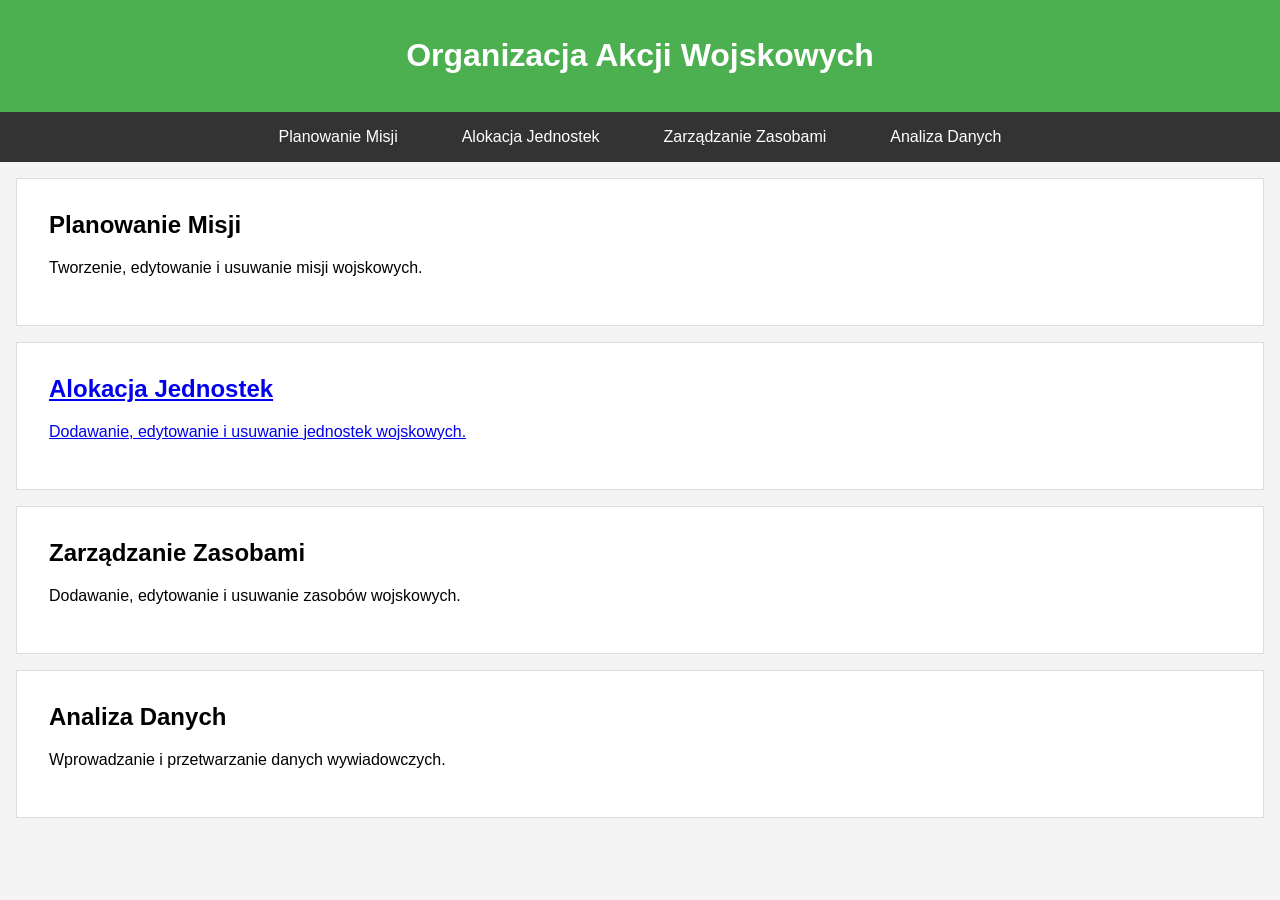
==== index.html @ 0b78aa9d "Add files via upload pierwse pliki, wiekszosc z jednostek" ====
<!DOCTYPE html>
<html lang="pl">
<head>
    <meta charset="UTF-8">
    <meta name="viewport" content="width=device-width, initial-scale=1.0">
    <title>Organizacja Akcji Wojskowych</title>
    <link rel="stylesheet" href="styles.css">
    <link rel="icon" type="image/x-icon" href="https://cdn-icons-png.flaticon.com/512/3411/3411458.png">
</head>
<body>
    <header>
        <h1>Organizacja Akcji Wojskowych</h1>
    </header>
    <nav>
        <ul>
            <li><a href="#planowanie">Planowanie Misji</a></li>
            <li><a href="#alokacja">Alokacja Jednostek</a></li>
            <li><a href="#zasoby">Zarządzanie Zasobami</a></li>
            <li><a href="#analiza">Analiza Danych</a></li>
        </ul>
    </nav>
    <section id="planowanie">
        <h2>Planowanie Misji</h2>
        <p>Tworzenie, edytowanie i usuwanie misji wojskowych.</p>
    </section>
    <a href="jednostki.php"> <section id="alokacja">
        <h2>Alokacja Jednostek</h2>
        <p>Dodawanie, edytowanie i usuwanie jednostek wojskowych.</p>
    </section></a>
    <section id="zasoby">
        <h2>Zarządzanie Zasobami</h2>
        <p>Dodawanie, edytowanie i usuwanie zasobów wojskowych.</p>
    </section>
    <section id="analiza">
        <h2>Analiza Danych</h2>
        <p>Wprowadzanie i przetwarzanie danych wywiadowczych.</p>
    </section>
</body>
</html>
---- styles.css ----
body {
    font-family: Arial, sans-serif;
    background-color: #f4f4f4;
    margin: 0;
    padding: 0;
}

header {
    background-color: #4CAF50;
    color: white;
    padding: 1em 0;
    text-align: center;
}

nav {
    background-color: #333;
}

nav ul {
    list-style: none;
    padding: 0;
    margin: 0;
    display: flex;
    justify-content: center;
}

nav ul li {
    margin: 0 1em;
}

nav ul li a {
    color: white;
    text-decoration: none;
    padding: 1em;
    display: block;
}

nav ul li a:hover {
    background-color: #38b83d;
}

section {
    padding: 2em;
    margin: 1em;
    background-color: white;
    border: 1px solid #ddd;
}

section h2 {
    margin-top: 0;
}
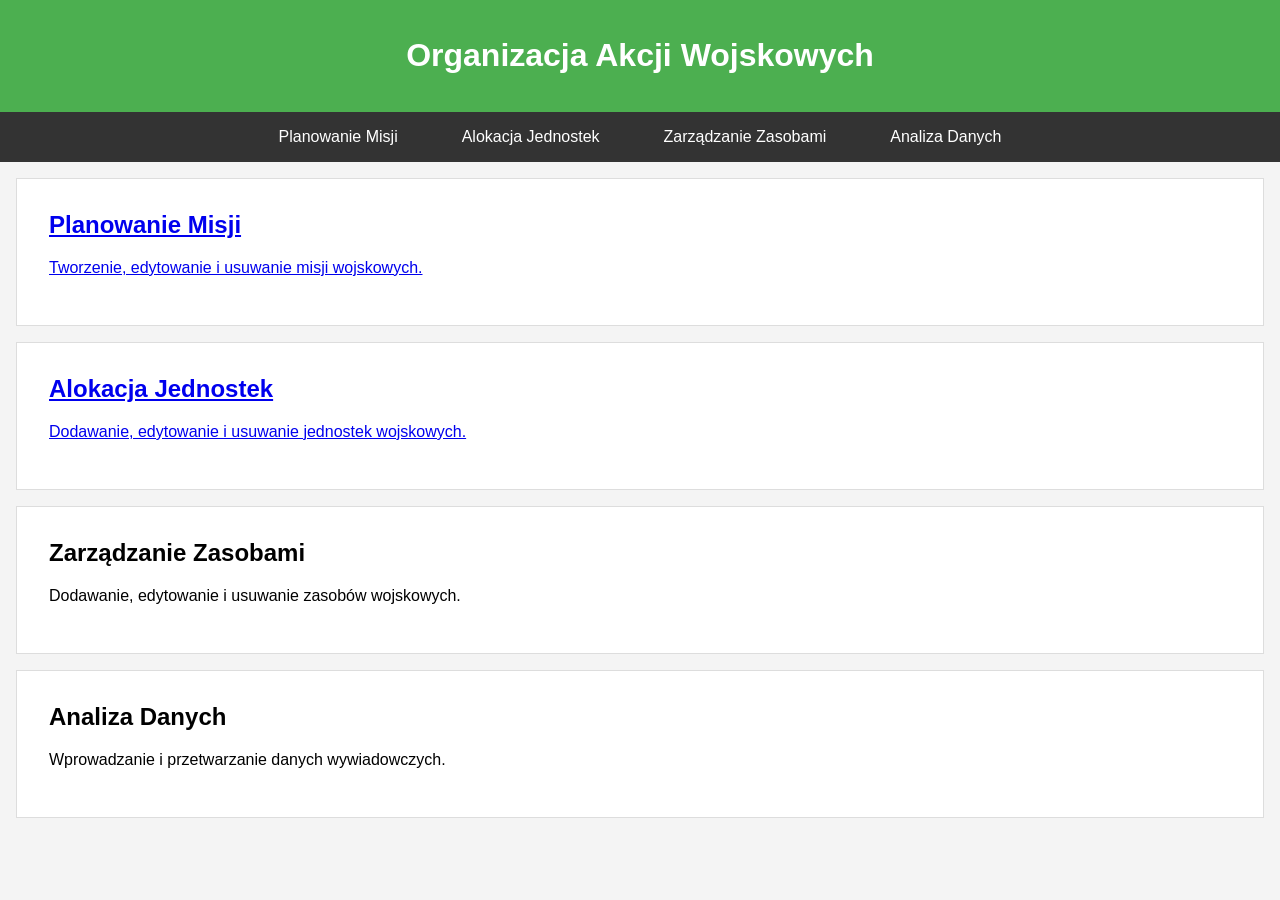
==== commit 5e78ccac: "Add files via upload" ====
--- a/index.html
+++ b/index.html
@@ -13,16 +13,16 @@
     </header>
     <nav>
         <ul>
-            <li><a href="#planowanie">Planowanie Misji</a></li>
-            <li><a href="#alokacja">Alokacja Jednostek</a></li>
+            <li><a href="misje.php">Planowanie Misji</a></li>
+            <li><a href="jednostki.php">Alokacja Jednostek</a></li>
             <li><a href="#zasoby">Zarządzanie Zasobami</a></li>
             <li><a href="#analiza">Analiza Danych</a></li>
         </ul>
     </nav>
-    <section id="planowanie">
+    <a href = "misje.php"><section id="planowanie">
         <h2>Planowanie Misji</h2>
         <p>Tworzenie, edytowanie i usuwanie misji wojskowych.</p>
-    </section>
+    </section></a>
     <a href="jednostki.php"> <section id="alokacja">
         <h2>Alokacja Jednostek</h2>
         <p>Dodawanie, edytowanie i usuwanie jednostek wojskowych.</p>
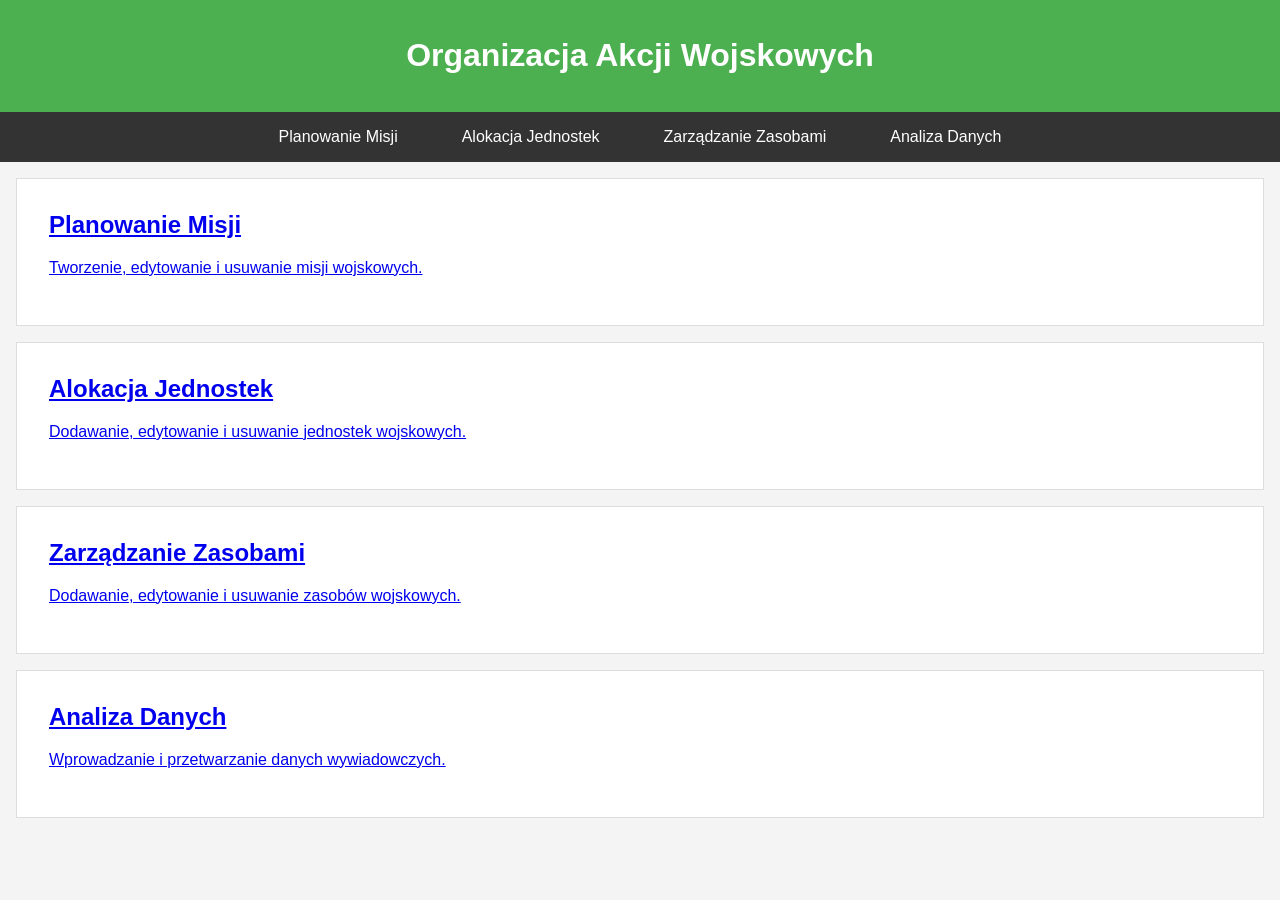
==== commit 518b0e85: "final Raczej ostatnia wersja przesłana" ====
--- a/index.html
+++ b/index.html
@@ -15,8 +15,8 @@
         <ul>
             <li><a href="misje.php">Planowanie Misji</a></li>
             <li><a href="jednostki.php">Alokacja Jednostek</a></li>
-            <li><a href="#zasoby">Zarządzanie Zasobami</a></li>
-            <li><a href="#analiza">Analiza Danych</a></li>
+            <li><a href="zasoby.php">Zarządzanie Zasobami</a></li>
+            <li><a href="analiza.php">Analiza Danych</a></li>
         </ul>
     </nav>
     <a href = "misje.php"><section id="planowanie">
@@ -27,13 +27,13 @@
         <h2>Alokacja Jednostek</h2>
         <p>Dodawanie, edytowanie i usuwanie jednostek wojskowych.</p>
     </section></a>
-    <section id="zasoby">
+    <a href="zasoby.php"><section id="zasoby">
         <h2>Zarządzanie Zasobami</h2>
         <p>Dodawanie, edytowanie i usuwanie zasobów wojskowych.</p>
-    </section>
-    <section id="analiza">
+    </section></a>
+    <a href = "analiza.php"><section id="analiza">
         <h2>Analiza Danych</h2>
         <p>Wprowadzanie i przetwarzanie danych wywiadowczych.</p>
-    </section>
+    </section></a>
 </body>
 </html>
